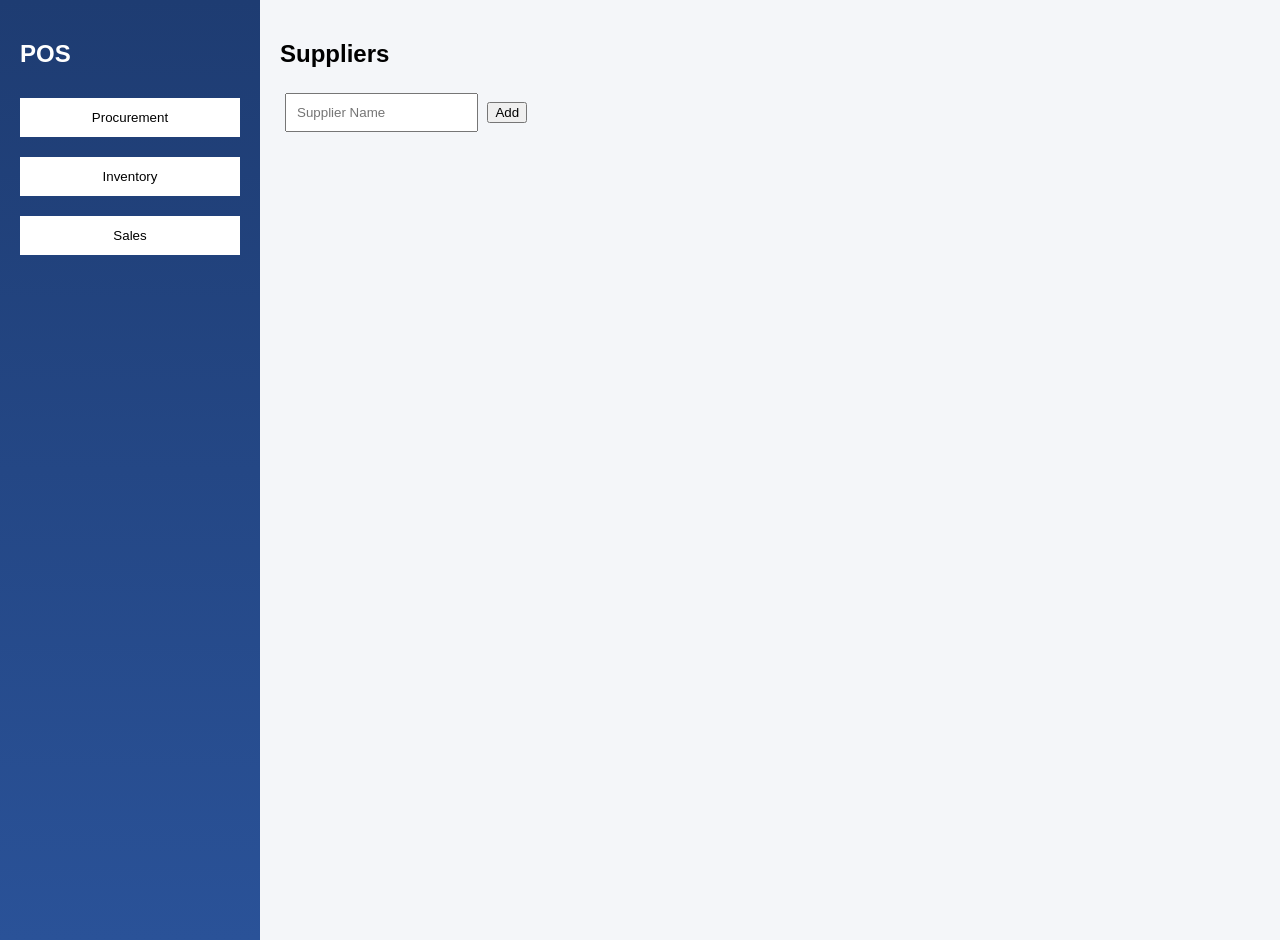
==== index.html @ 151ceff9 "Add files via upload" ====
<!DOCTYPE html>
<html lang="en">
<head>
<meta charset="UTF-8">
<title>POS System</title>

<style>
body { margin:0; font-family:Arial; display:flex; }

.sidebar {
    width:220px; height:100vh;
    background: linear-gradient(180deg,#1e3c72,#2a5298);
    color:white; padding:20px;
}

.sidebar button {
    width:100%; margin:10px 0; padding:12px;
    background:white; border:none; cursor:pointer;
}

.main { flex:1; padding:20px; background:#f4f6f9; }

.section { display:none; }
.active { display:block; }

input, select { padding:10px; margin:5px; }

.card {
    background:white; padding:10px; margin-top:10px;
    border-radius:6px;
    display:flex; justify-content:space-between;
}

.bill {
    background:white;
    padding:15px;
    margin-top:15px;
    border-radius:8px;
    box-shadow:0 2px 5px rgba(0,0,0,0.2);
}

h2.total {
    color:green;
}
</style>
</head>

<body>

<div class="sidebar">
<h2>POS</h2>
<button onclick="showSection('procurement')">Procurement</button>
<button onclick="showSection('inventory')">Inventory</button>
<button onclick="showSection('sales')">Sales</button>
</div>

<div class="main">

<!-- PROCUREMENT -->
<div id="procurement" class="section active">
<h2>Suppliers</h2>
<input id="supplierInput" placeholder="Supplier Name">
<button onclick="addSupplier()">Add</button>
<div id="supplierList"></div>
</div>

<!-- INVENTORY -->
<div id="inventory" class="section">
<h2>Products</h2>
<h3 id="productCount"></h3>
<input id="productName" placeholder="Product Name">
<input id="productPrice" placeholder="Price">
<button onclick="addProduct()">Add</button>
<div id="productList"></div>
</div>

<!-- SALES -->
<div id="sales" class="section">
<h2>Billing</h2>

<select id="productSelect"></select>
<input id="quantity" placeholder="Qty">
<button onclick="addToCart()">Add to Cart</button>

<div id="cartList"></div>

<div class="bill" id="billBox"></div>

<button onclick="printBill()">🧾 Print Bill</button>
<button onclick="checkout()">Checkout</button>
</div>

</div>

<script>

/* NAV */
function showSection(s){
    document.querySelectorAll('.section').forEach(x=>x.classList.remove('active'));
    document.getElementById(s).classList.add('active');
}

/* STORAGE */
function saveData(){
    localStorage.setItem("suppliers",JSON.stringify(suppliers));
    localStorage.setItem("products",JSON.stringify(products));
    localStorage.setItem("cart",JSON.stringify(cart));
}

function loadData(){
    suppliers=JSON.parse(localStorage.getItem("suppliers"))||[];
    products=JSON.parse(localStorage.getItem("products"))||[];
    cart=JSON.parse(localStorage.getItem("cart"))||[];

    renderSuppliers();
    renderProducts();
    loadDropdown();
    renderCart();
}

/* SUPPLIERS */
let suppliers=[];

function addSupplier(){
    let n=document.getElementById("supplierInput").value;
    if(!n)return;

    suppliers.push(n);
    document.getElementById("supplierInput").value="";
    saveData();
    renderSuppliers();
}

function renderSuppliers(){
    let d=document.getElementById("supplierList");

    d.innerHTML=suppliers.map((s,i)=>
        `<div class="card">${s}
        <button onclick="deleteSupplier(${i})">❌</button></div>`
    ).join('');
}

function deleteSupplier(i){
    suppliers.splice(i,1);
    saveData();
    renderSuppliers();
}

/* PRODUCTS */
let products=[];

function addProduct(){
    let n=document.getElementById("productName").value;
    let p=document.getElementById("productPrice").value;
    if(!n||!p)return;

    products.push({name:n,price:parseFloat(p)});
    document.getElementById("productName").value="";
    document.getElementById("productPrice").value="";

    saveData();
    renderProducts();
    loadDropdown();
}

function renderProducts(){
    let d=document.getElementById("productList");

    d.innerHTML=products.map((p,i)=>
        `<div class="card">${p.name}-₹${p.price}
        <button onclick="deleteProduct(${i})">❌</button></div>`
    ).join('');

    document.getElementById("productCount").innerText=
        "Total Products: "+products.length;
}

function deleteProduct(i){
    products.splice(i,1);
    saveData();
    renderProducts();
    loadDropdown();
}

/* BILLING */
let cart=[];

function loadDropdown(){
    let sel=document.getElementById("productSelect");
    sel.innerHTML=products.map((p,i)=>
        `<option value="${i}">${p.name}</option>`
    ).join('');
}

function addToCart(){
    let index=document.getElementById("productSelect").value;
    let qty=document.getElementById("quantity").value;
    if(!qty)return;

    let p=products[index];

    cart.push({
        name:p.name,
        price:p.price,
        qty:parseInt(qty)
    });

    document.getElementById("quantity").value="";
    saveData();
    renderCart();
}

function renderCart(){
    let d=document.getElementById("cartList");

    d.innerHTML=cart.map((c,i)=>
        `<div class="card">${c.name} x ${c.qty} = ₹${c.price*c.qty}
        <button onclick="removeCart(${i})">❌</button></div>`
    ).join('');

    let total=0;
    let date=new Date().toLocaleString();

    let billHTML=`<h2>My Store</h2>
    <p>${date}</p>
    <h3>🧾 BILL</h3>`;

    cart.forEach(c=>{
        let t=c.price*c.qty;
        total+=t;
        billHTML+=`${c.name} x ${c.qty} = ₹${t}<br>`;
    });

    billHTML+="<hr>";
    billHTML+=`<h2 class="total">Total: ₹${total}</h2>`;

    document.getElementById("billBox").innerHTML=billHTML;
}

function removeCart(i){
    cart.splice(i,1);
    saveData();
    renderCart();
}

function checkout(){
    alert("Bill Generated Successfully!");
    cart=[];
    saveData();
    renderCart();
}

/* PRINT */
function printBill(){
    let content=document.getElementById("billBox").innerHTML;
    let win=window.open('', '', 'width=600,height=600');
    win.document.write(content);
    win.print();
}

/* INIT */
loadData();

</script>

</body>
</html>
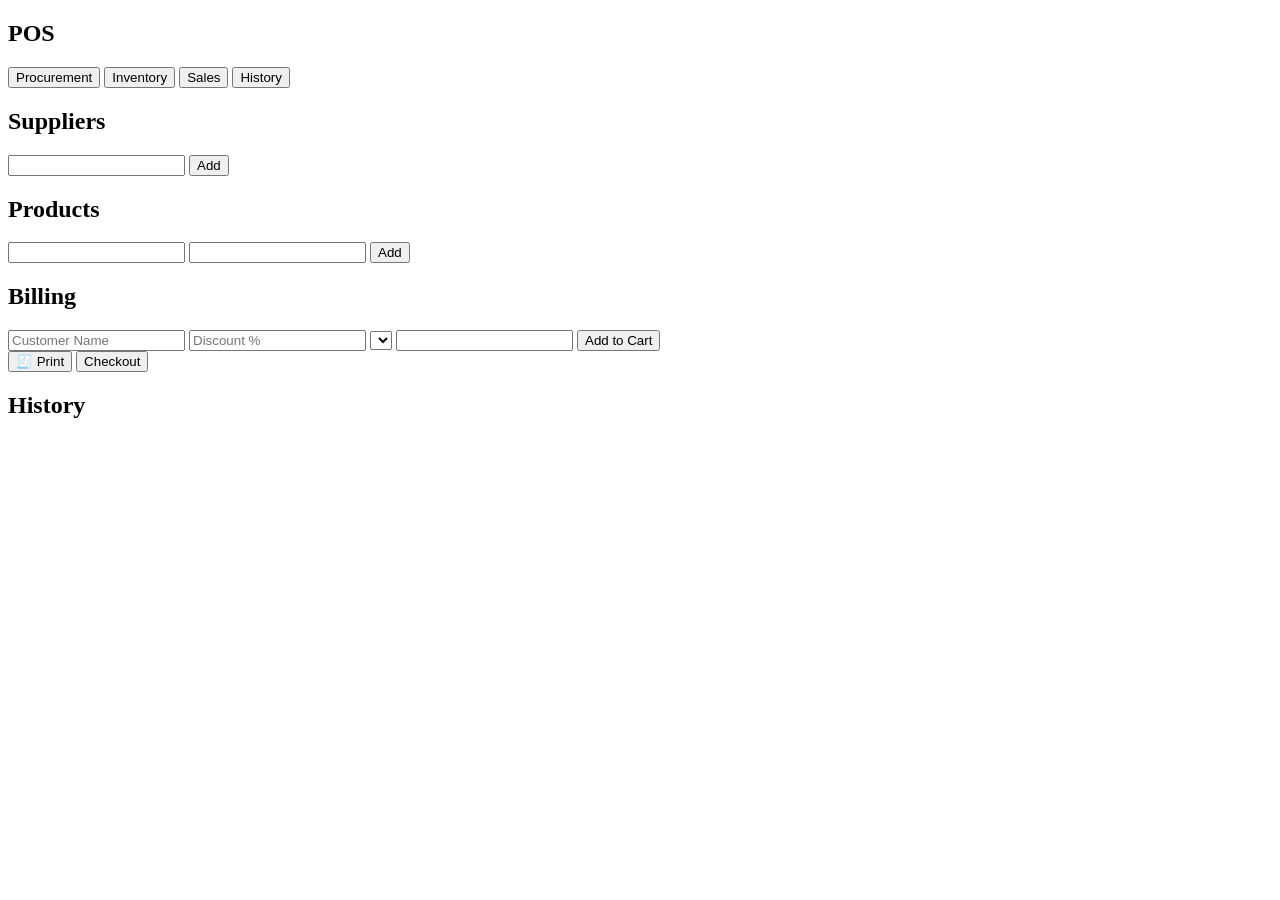
==== commit 38e74c22: "Add files via upload" ====
--- a/index.html
+++ b/index.html
@@ -3,46 +3,7 @@
 <head>
 <meta charset="UTF-8">
 <title>POS System</title>
-
-<style>
-body { margin:0; font-family:Arial; display:flex; }
-
-.sidebar {
-    width:220px; height:100vh;
-    background: linear-gradient(180deg,#1e3c72,#2a5298);
-    color:white; padding:20px;
-}
-
-.sidebar button {
-    width:100%; margin:10px 0; padding:12px;
-    background:white; border:none; cursor:pointer;
-}
-
-.main { flex:1; padding:20px; background:#f4f6f9; }
-
-.section { display:none; }
-.active { display:block; }
-
-input, select { padding:10px; margin:5px; }
-
-.card {
-    background:white; padding:10px; margin-top:10px;
-    border-radius:6px;
-    display:flex; justify-content:space-between;
-}
-
-.bill {
-    background:white;
-    padding:15px;
-    margin-top:15px;
-    border-radius:8px;
-    box-shadow:0 2px 5px rgba(0,0,0,0.2);
-}
-
-h2.total {
-    color:green;
-}
-</style>
+<link rel="stylesheet" href="/static/style.css">
 </head>
 
 <body>
@@ -52,216 +13,51 @@
 <button onclick="showSection('procurement')">Procurement</button>
 <button onclick="showSection('inventory')">Inventory</button>
 <button onclick="showSection('sales')">Sales</button>
+<button onclick="showSection('history')">History</button>
 </div>
 
 <div class="main">
 
-<!-- PROCUREMENT -->
 <div id="procurement" class="section active">
 <h2>Suppliers</h2>
-<input id="supplierInput" placeholder="Supplier Name">
+<input id="supplierInput">
 <button onclick="addSupplier()">Add</button>
 <div id="supplierList"></div>
 </div>
 
-<!-- INVENTORY -->
 <div id="inventory" class="section">
 <h2>Products</h2>
 <h3 id="productCount"></h3>
-<input id="productName" placeholder="Product Name">
-<input id="productPrice" placeholder="Price">
+<input id="productName">
+<input id="productPrice">
 <button onclick="addProduct()">Add</button>
 <div id="productList"></div>
 </div>
 
-<!-- SALES -->
 <div id="sales" class="section">
 <h2>Billing</h2>
 
+<input id="customerName" placeholder="Customer Name">
+<input id="discount" placeholder="Discount %">
+
 <select id="productSelect"></select>
-<input id="quantity" placeholder="Qty">
+<input id="quantity">
 <button onclick="addToCart()">Add to Cart</button>
 
 <div id="cartList"></div>
-
 <div class="bill" id="billBox"></div>
 
-<button onclick="printBill()">🧾 Print Bill</button>
+<button onclick="printBill()">🧾 Print</button>
 <button onclick="checkout()">Checkout</button>
+</div>
+
+<div id="history" class="section">
+<h2>History</h2>
+<div id="historyList"></div>
 </div>
 
 </div>
 
-<script>
-
-/* NAV */
-function showSection(s){
-    document.querySelectorAll('.section').forEach(x=>x.classList.remove('active'));
-    document.getElementById(s).classList.add('active');
-}
-
-/* STORAGE */
-function saveData(){
-    localStorage.setItem("suppliers",JSON.stringify(suppliers));
-    localStorage.setItem("products",JSON.stringify(products));
-    localStorage.setItem("cart",JSON.stringify(cart));
-}
-
-function loadData(){
-    suppliers=JSON.parse(localStorage.getItem("suppliers"))||[];
-    products=JSON.parse(localStorage.getItem("products"))||[];
-    cart=JSON.parse(localStorage.getItem("cart"))||[];
-
-    renderSuppliers();
-    renderProducts();
-    loadDropdown();
-    renderCart();
-}
-
-/* SUPPLIERS */
-let suppliers=[];
-
-function addSupplier(){
-    let n=document.getElementById("supplierInput").value;
-    if(!n)return;
-
-    suppliers.push(n);
-    document.getElementById("supplierInput").value="";
-    saveData();
-    renderSuppliers();
-}
-
-function renderSuppliers(){
-    let d=document.getElementById("supplierList");
-
-    d.innerHTML=suppliers.map((s,i)=>
-        `<div class="card">${s}
-        <button onclick="deleteSupplier(${i})">❌</button></div>`
-    ).join('');
-}
-
-function deleteSupplier(i){
-    suppliers.splice(i,1);
-    saveData();
-    renderSuppliers();
-}
-
-/* PRODUCTS */
-let products=[];
-
-function addProduct(){
-    let n=document.getElementById("productName").value;
-    let p=document.getElementById("productPrice").value;
-    if(!n||!p)return;
-
-    products.push({name:n,price:parseFloat(p)});
-    document.getElementById("productName").value="";
-    document.getElementById("productPrice").value="";
-
-    saveData();
-    renderProducts();
-    loadDropdown();
-}
-
-function renderProducts(){
-    let d=document.getElementById("productList");
-
-    d.innerHTML=products.map((p,i)=>
-        `<div class="card">${p.name}-₹${p.price}
-        <button onclick="deleteProduct(${i})">❌</button></div>`
-    ).join('');
-
-    document.getElementById("productCount").innerText=
-        "Total Products: "+products.length;
-}
-
-function deleteProduct(i){
-    products.splice(i,1);
-    saveData();
-    renderProducts();
-    loadDropdown();
-}
-
-/* BILLING */
-let cart=[];
-
-function loadDropdown(){
-    let sel=document.getElementById("productSelect");
-    sel.innerHTML=products.map((p,i)=>
-        `<option value="${i}">${p.name}</option>`
-    ).join('');
-}
-
-function addToCart(){
-    let index=document.getElementById("productSelect").value;
-    let qty=document.getElementById("quantity").value;
-    if(!qty)return;
-
-    let p=products[index];
-
-    cart.push({
-        name:p.name,
-        price:p.price,
-        qty:parseInt(qty)
-    });
-
-    document.getElementById("quantity").value="";
-    saveData();
-    renderCart();
-}
-
-function renderCart(){
-    let d=document.getElementById("cartList");
-
-    d.innerHTML=cart.map((c,i)=>
-        `<div class="card">${c.name} x ${c.qty} = ₹${c.price*c.qty}
-        <button onclick="removeCart(${i})">❌</button></div>`
-    ).join('');
-
-    let total=0;
-    let date=new Date().toLocaleString();
-
-    let billHTML=`<h2>My Store</h2>
-    <p>${date}</p>
-    <h3>🧾 BILL</h3>`;
-
-    cart.forEach(c=>{
-        let t=c.price*c.qty;
-        total+=t;
-        billHTML+=`${c.name} x ${c.qty} = ₹${t}<br>`;
-    });
-
-    billHTML+="<hr>";
-    billHTML+=`<h2 class="total">Total: ₹${total}</h2>`;
-
-    document.getElementById("billBox").innerHTML=billHTML;
-}
-
-function removeCart(i){
-    cart.splice(i,1);
-    saveData();
-    renderCart();
-}
-
-function checkout(){
-    alert("Bill Generated Successfully!");
-    cart=[];
-    saveData();
-    renderCart();
-}
-
-/* PRINT */
-function printBill(){
-    let content=document.getElementById("billBox").innerHTML;
-    let win=window.open('', '', 'width=600,height=600');
-    win.document.write(content);
-    win.print();
-}
-
-/* INIT */
-loadData();
-
-</script>
-
+<script src="/static/script.js"></script>
 </body>
 </html>
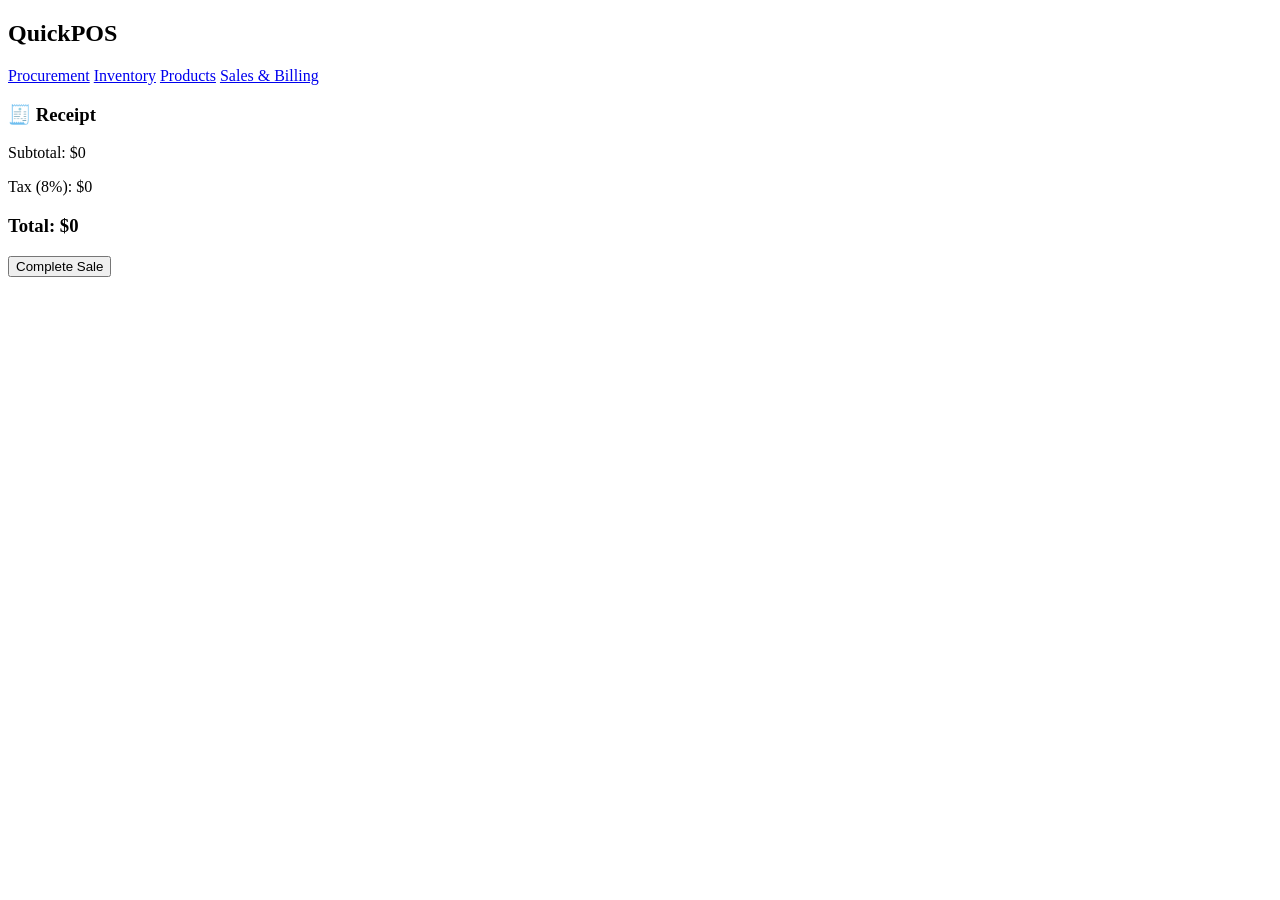
==== commit 1ea6bf18: "Add files via upload" ====
--- a/index.html
+++ b/index.html
@@ -1,63 +1,41 @@
 <!DOCTYPE html>
-<html lang="en">
+<html>
 <head>
-<meta charset="UTF-8">
-<title>POS System</title>
-<link rel="stylesheet" href="/static/style.css">
+    <title>QuickPOS</title>
+    <link rel="stylesheet" href="/static/style.css">
 </head>
-
 <body>
 
-<div class="sidebar">
-<h2>POS</h2>
-<button onclick="showSection('procurement')">Procurement</button>
-<button onclick="showSection('inventory')">Inventory</button>
-<button onclick="showSection('sales')">Sales</button>
-<button onclick="showSection('history')">History</button>
+<!-- NAVBAR -->
+<div class="navbar">
+    <h2>QuickPOS</h2>
+    <div class="nav-links">
+        <a href="/procurement">Procurement</a>
+        <a href="/inventory">Inventory</a>
+        <a href="/products">Products</a>
+        <a href="/">Sales & Billing</a>
+    </div>
 </div>
 
-<div class="main">
+<!-- PRODUCTS -->
+<div class="products" id="products"></div>
 
-<div id="procurement" class="section active">
-<h2>Suppliers</h2>
-<input id="supplierInput">
-<button onclick="addSupplier()">Add</button>
-<div id="supplierList"></div>
-</div>
+<!-- RECEIPT (BOTTOM) -->
+<div class="bill" id="bill">
 
-<div id="inventory" class="section">
-<h2>Products</h2>
-<h3 id="productCount"></h3>
-<input id="productName">
-<input id="productPrice">
-<button onclick="addProduct()">Add</button>
-<div id="productList"></div>
-</div>
+    <h3>🧾 Receipt</h3>
 
-<div id="sales" class="section">
-<h2>Billing</h2>
+    <div id="receipt"></div>
 
-<input id="customerName" placeholder="Customer Name">
-<input id="discount" placeholder="Discount %">
+    <p>Subtotal: $<span id="subtotal">0</span></p>
+    <p>Tax (8%): $<span id="tax">0</span></p>
+    <h3>Total: $<span id="total">0</span></h3>
 
-<select id="productSelect"></select>
-<input id="quantity">
-<button onclick="addToCart()">Add to Cart</button>
-
-<div id="cartList"></div>
-<div class="bill" id="billBox"></div>
-
-<button onclick="printBill()">🧾 Print</button>
-<button onclick="checkout()">Checkout</button>
-</div>
-
-<div id="history" class="section">
-<h2>History</h2>
-<div id="historyList"></div>
-</div>
+    <button onclick="completeSale()">Complete Sale</button>
 
 </div>
 
 <script src="/static/script.js"></script>
+
 </body>
 </html>
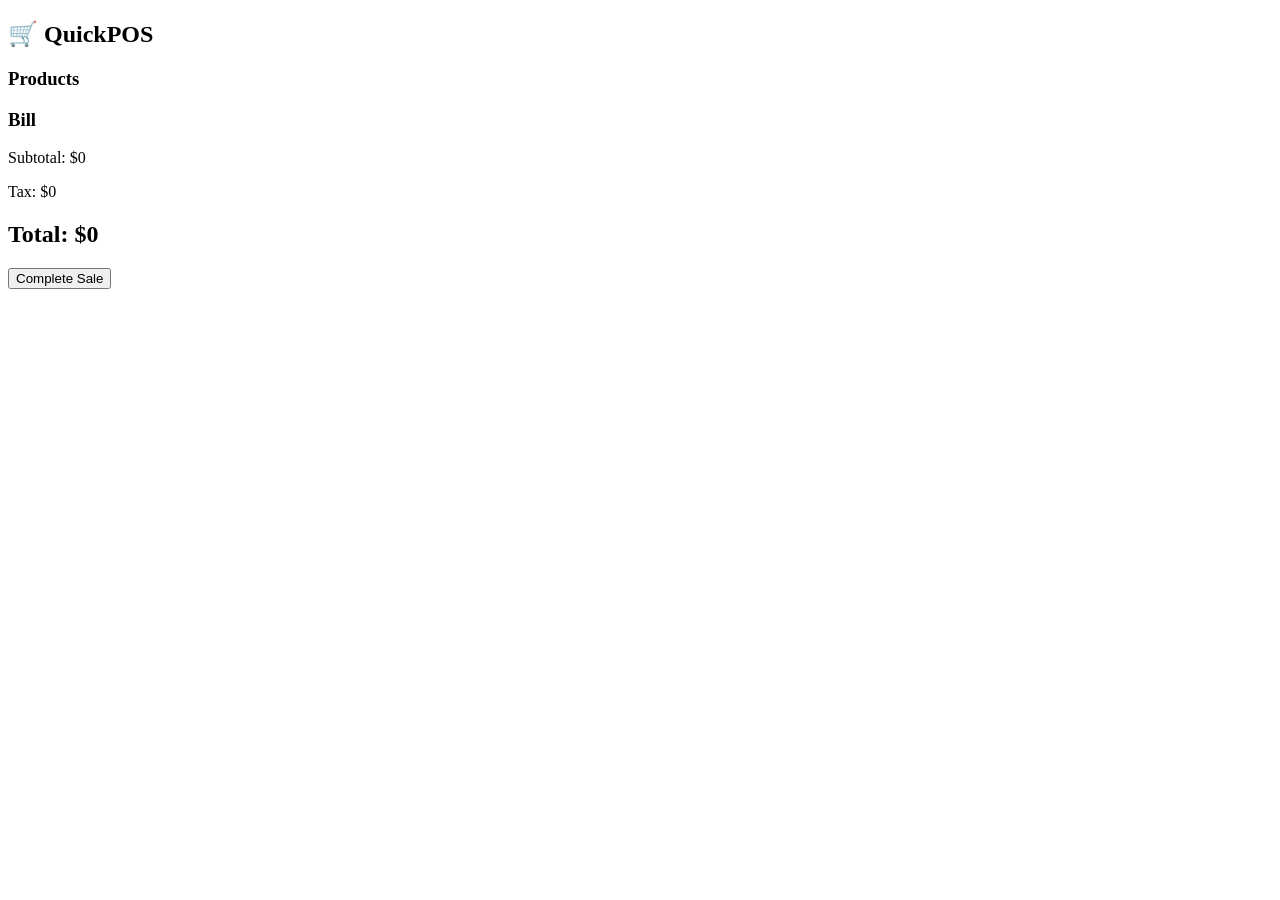
==== commit 68fbfb5c: "Update index.html" ====
--- a/index.html
+++ b/index.html
@@ -6,36 +6,31 @@
 </head>
 <body>
 
-<!-- NAVBAR -->
-<div class="navbar">
-    <h2>QuickPOS</h2>
-    <div class="nav-links">
-        <a href="/procurement">Procurement</a>
-        <a href="/inventory">Inventory</a>
-        <a href="/products">Products</a>
-        <a href="/">Sales & Billing</a>
+<h2>🛒 QuickPOS</h2>
+
+<div class="container">
+
+    <!-- PRODUCTS -->
+    <div class="left">
+        <h3>Products</h3>
+        <div id="products"></div>
     </div>
-</div>
 
-<!-- PRODUCTS -->
-<div class="products" id="products"></div>
+    <!-- BILL -->
+    <div class="right" id="bill">
+        <h3>Bill</h3>
+        <div id="receipt"></div>
 
-<!-- RECEIPT (BOTTOM) -->
-<div class="bill" id="bill">
+        <p>Subtotal: $<span id="subtotal">0</span></p>
+        <p>Tax: $<span id="tax">0</span></p>
+        <h2>Total: $<span id="total">0</span></h2>
 
-    <h3>🧾 Receipt</h3>
-
-    <div id="receipt"></div>
-
-    <p>Subtotal: $<span id="subtotal">0</span></p>
-    <p>Tax (8%): $<span id="tax">0</span></p>
-    <h3>Total: $<span id="total">0</span></h3>
-
-    <button onclick="completeSale()">Complete Sale</button>
+        <button onclick="completeSale()">Complete Sale</button>
+    </div>
 
 </div>
 
 <script src="/static/script.js"></script>
 
 </body>
-</html>+</html>
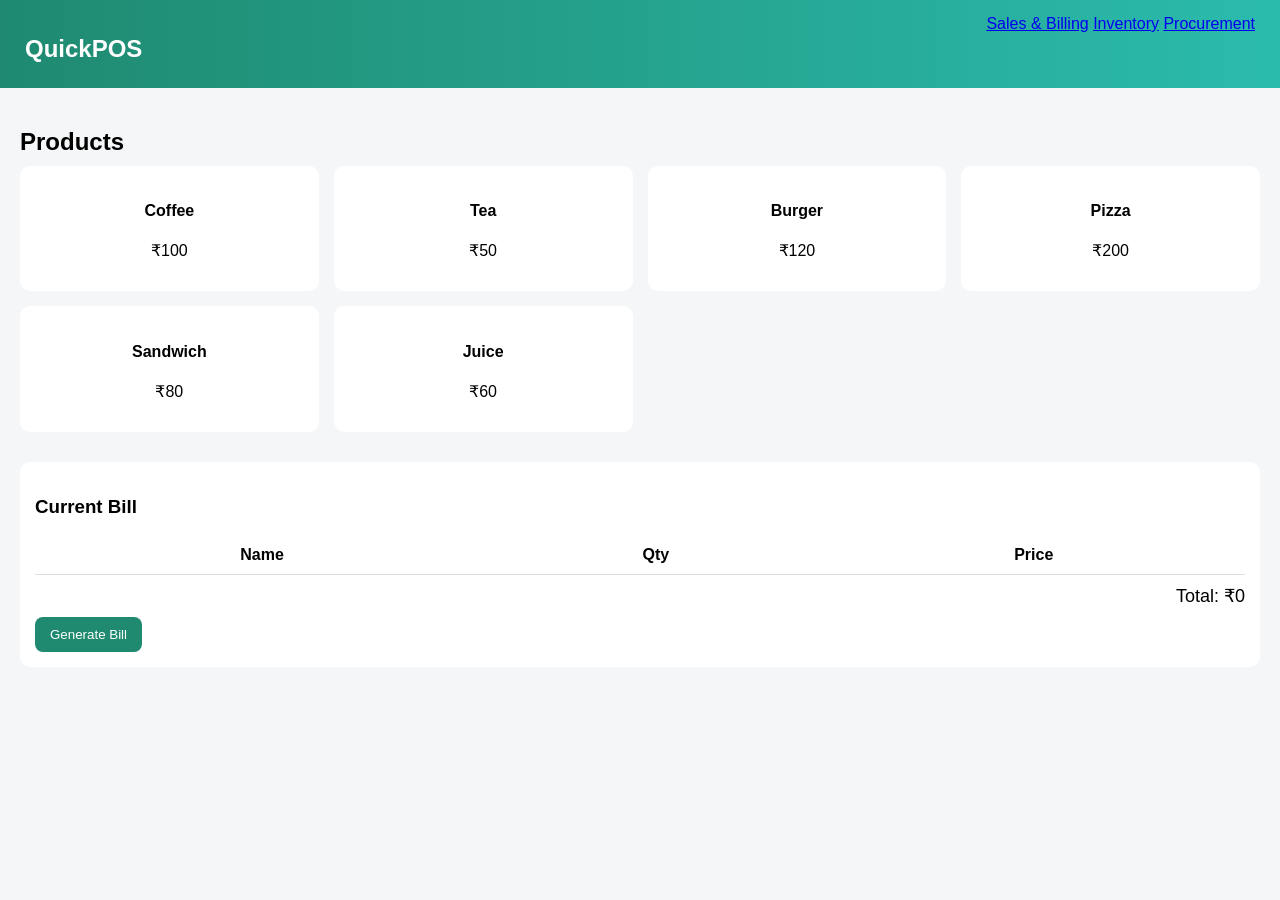
==== commit 3f413d99: "Enhance QuickPOS layout with navbar and styles Added a navigation bar and improved styling for the Q" ====
--- a/index.html
+++ b/index.html
@@ -2,35 +2,204 @@
 <html>
 <head>
     <title>QuickPOS</title>
-    <link rel="stylesheet" href="/static/style.css">
+
+    <style>
+        body {
+            margin: 0;
+            font-family: Arial;
+            background: #f4f6f8;
+        }
+
+        .navbar {
+            background: linear-gradient(to right, #1f8a70, #2bbbad);
+            color: white;
+            padding: 15px 25px;
+            display: flex;
+            justify-content: space-between;
+        }
+
+        .container {
+            padding: 20px;
+        }
+
+        h2 {
+            margin-bottom: 10px;
+        }
+
+        /* PRODUCTS GRID */
+        .products {
+            display: grid;
+            grid-template-columns: repeat(4, 1fr);
+            gap: 15px;
+        }
+
+        .product {
+            background: white;
+            padding: 15px;
+            border-radius: 10px;
+            text-align: center;
+            cursor: pointer;
+            transition: 0.2s;
+        }
+
+        .product:hover {
+            background: #e6f7f3;
+        }
+
+        /* BILL (BOTTOM) */
+        .bill {
+            margin-top: 30px;
+            background: white;
+            padding: 15px;
+            border-radius: 10px;
+        }
+
+        .bill table {
+            width: 100%;
+            border-collapse: collapse;
+        }
+
+        .bill th, .bill td {
+            padding: 10px;
+            border-bottom: 1px solid #ddd;
+        }
+
+        .total {
+            text-align: right;
+            font-size: 18px;
+            margin-top: 10px;
+        }
+
+        .btn {
+            background: #1f8a70;
+            color: white;
+            padding: 10px 15px;
+            border: none;
+            border-radius: 8px;
+            cursor: pointer;
+            margin-top: 10px;
+        }
+
+    </style>
 </head>
+
 <body>
 
-<h2>🛒 QuickPOS</h2>
+<div class="navbar">
+    <h2>QuickPOS</h2>
+    <div>
+        <a href="/">Sales & Billing</a>
+        <a href="/inventory">Inventory</a>
+        <a href="/procurement">Procurement</a>
+    </div>
+</div>
 
 <div class="container">
 
+    <h2>Products</h2>
+
     <!-- PRODUCTS -->
-    <div class="left">
-        <h3>Products</h3>
-        <div id="products"></div>
+    <div class="products" id="products"></div>
+
+    <!-- BILL (BOTTOM) -->
+    <div class="bill">
+        <h3>Current Bill</h3>
+
+        <table>
+            <thead>
+                <tr>
+                    <th>Name</th>
+                    <th>Qty</th>
+                    <th>Price</th>
+                </tr>
+            </thead>
+            <tbody id="billTable"></tbody>
+        </table>
+
+        <div class="total">
+            Total: ₹<span id="total">0</span>
+        </div>
+
+        <button class="btn" onclick="checkout()">Generate Bill</button>
     </div>
 
-    <!-- BILL -->
-    <div class="right" id="bill">
-        <h3>Bill</h3>
-        <div id="receipt"></div>
-
-        <p>Subtotal: $<span id="subtotal">0</span></p>
-        <p>Tax: $<span id="tax">0</span></p>
-        <h2>Total: $<span id="total">0</span></h2>
-
-        <button onclick="completeSale()">Complete Sale</button>
-    </div>
-
 </div>
 
-<script src="/static/script.js"></script>
+<script>
+
+// SAMPLE PRODUCTS (you can replace with API later)
+let products = [
+    {name:"Coffee", price:100},
+    {name:"Tea", price:50},
+    {name:"Burger", price:120},
+    {name:"Pizza", price:200},
+    {name:"Sandwich", price:80},
+    {name:"Juice", price:60}
+];
+
+let bill = [];
+
+// LOAD PRODUCTS
+function loadProducts(){
+    let html = "";
+
+    products.forEach((p,i)=>{
+        html += `
+        <div class="product" onclick="addToBill(${i})">
+            <h4>${p.name}</h4>
+            <p>₹${p.price}</p>
+        </div>`;
+    });
+
+    document.getElementById("products").innerHTML = html;
+}
+
+// ADD TO BILL
+function addToBill(i){
+    let item = products[i];
+
+    let found = bill.find(b=>b.name===item.name);
+
+    if(found){
+        found.qty += 1;
+    } else {
+        bill.push({...item, qty:1});
+    }
+
+    updateBill();
+}
+
+// UPDATE BILL
+function updateBill(){
+    let html = "";
+    let total = 0;
+
+    bill.forEach(b=>{
+        total += b.price * b.qty;
+
+        html += `
+        <tr>
+            <td>${b.name}</td>
+            <td>${b.qty}</td>
+            <td>₹${b.price * b.qty}</td>
+        </tr>`;
+    });
+
+    document.getElementById("billTable").innerHTML = html;
+    document.getElementById("total").innerText = total;
+}
+
+// CHECKOUT
+function checkout(){
+    alert("Bill Generated ₹" + document.getElementById("total").innerText);
+    bill = [];
+    updateBill();
+}
+
+// INIT
+loadProducts();
+
+</script>
 
 </body>
 </html>
